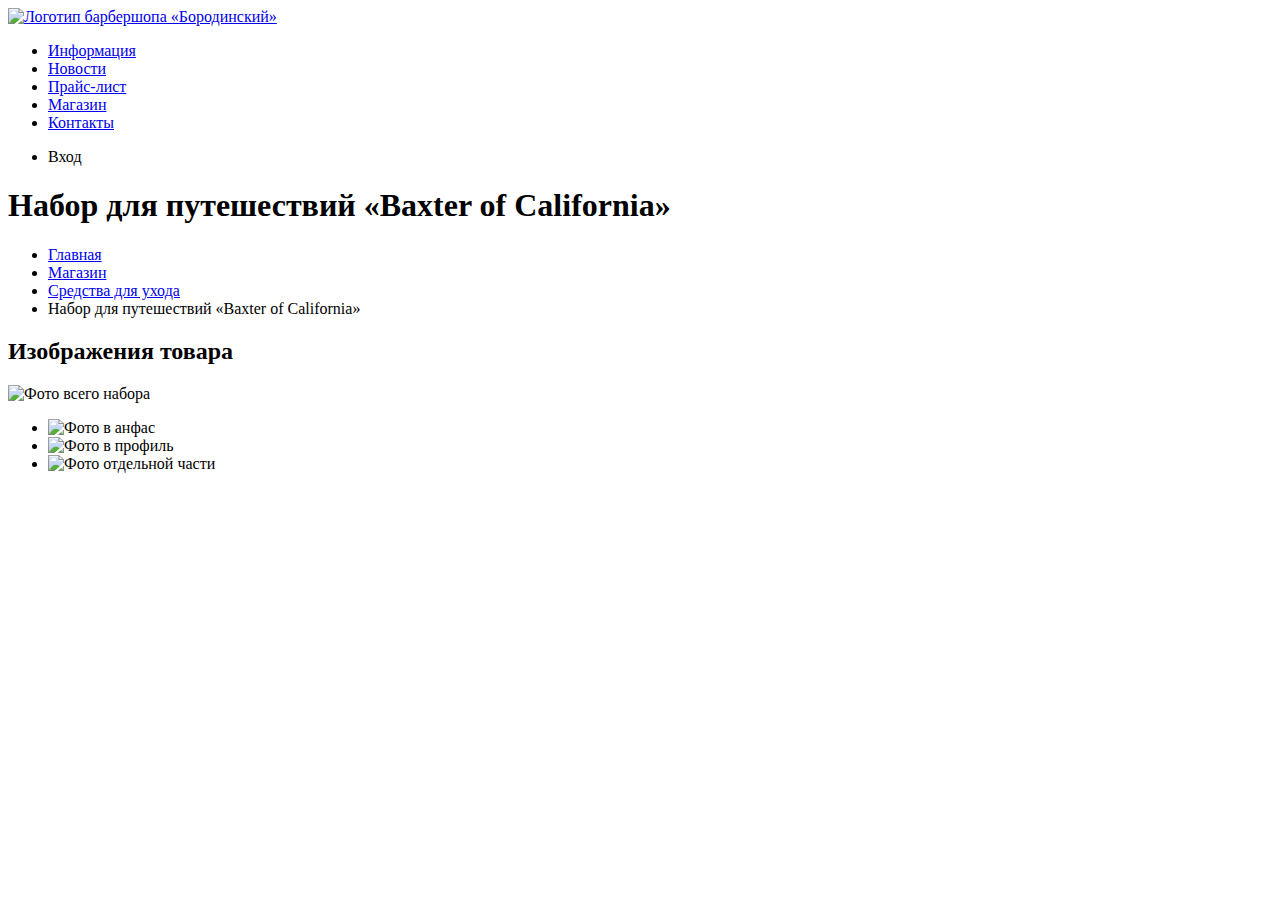
==== catalog-item.html @ 1a8fc455 "add list" ====
<!DOCTYPE html>
<html lang="ru">
  <head>
    <meta charset="utf-8">
    <title></title>
  </head>
  <body>
	<header class="main-header">
      <nav class="main-navigation">
        <a class="main-header-logo" href="index.html">
          <img src="img/logo.svg" width="111" height="24" alt="Логотип барбершопа «Бородинский»">
        </a>
        <ul class="site-navigation">
          <li><a href="info.html">Информация</a></li>
          <li><a href="news.html">Новости</a></li>
          <li><a href="price.html">Прайс-лист</a></li>
           <li class="site-navigation-current"><a href="catalog.html">Магазин</a></li>
          <li><a href="contacts.html">Контакты</a></li>
        </ul>
        <ul class="user-navigation">
          <li class="login-link">Вход</li>
        </ul>
      </nav>
    </header>
	<main class="container">
      <h1 class="page-title">Набор для путешествий «Baxter of California»</h1>
      
      <ul class="breadcrumbs">
        <li><a href="index.html">Главная</a></li>
        <li><a href="#">Магазин</a></li>
        <li><a href="#">Средства для ухода</a></li>
        <li class="breadcrumbs-current">Набор для путешествий «Baxter of California»</li>
      </ul>
	  
	  <section class="product-photos">
        <h2 class="visually-hidden">Изображения товара</h2>
        <p class="product-photo-full">
          <img src="img/product-big.jpg" width="460" height="498" alt="Фото всего набора">
        </p>
		<ul class="product-photo-preview">
          <li><img src="img/product-small-1.jpg" width="140" height="149" alt="Фото в анфас"></li>
          <li><img src="img/product-small-2.jpg" width="140" height="149" alt="Фото в профиль"></li>
          <li><img src="img/product-small-3.jpg" width="140" height="149" alt="Фото отдельной части"></li>
        </ul>
      </section>
    
	
	</main> 
  </body>
</html>
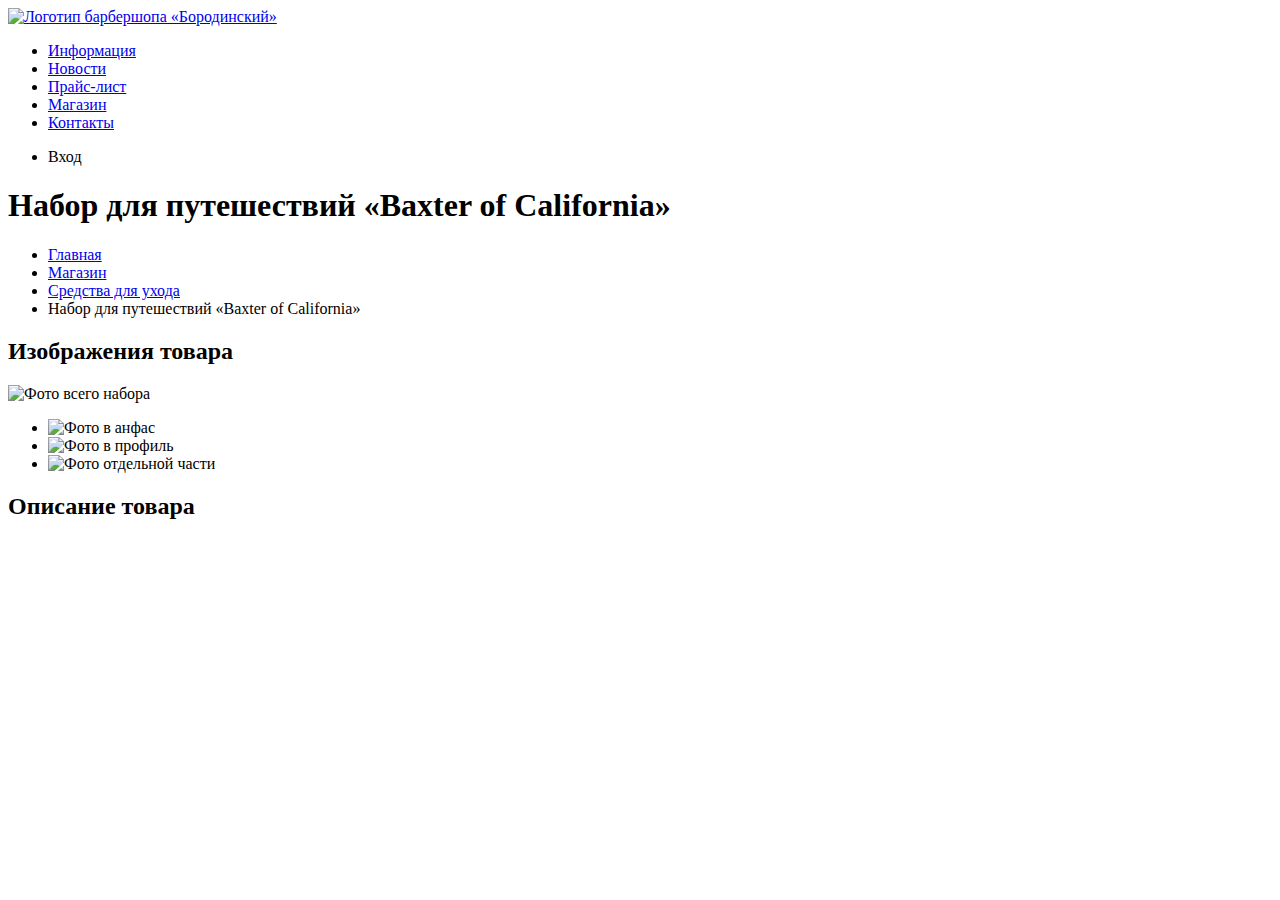
==== commit 756ceba9: "section product-info" ====
--- a/catalog-item.html
+++ b/catalog-item.html
@@ -43,8 +43,12 @@
           <li><img src="img/product-small-3.jpg" width="140" height="149" alt="Фото отдельной части"></li>
         </ul>
       </section>
+	  
+	  <section class="product-info">
+        <h2 class="visually-hidden">Описание товара</h2>
+        
+      </section>
     
-	
 	</main> 
   </body>
 </html>
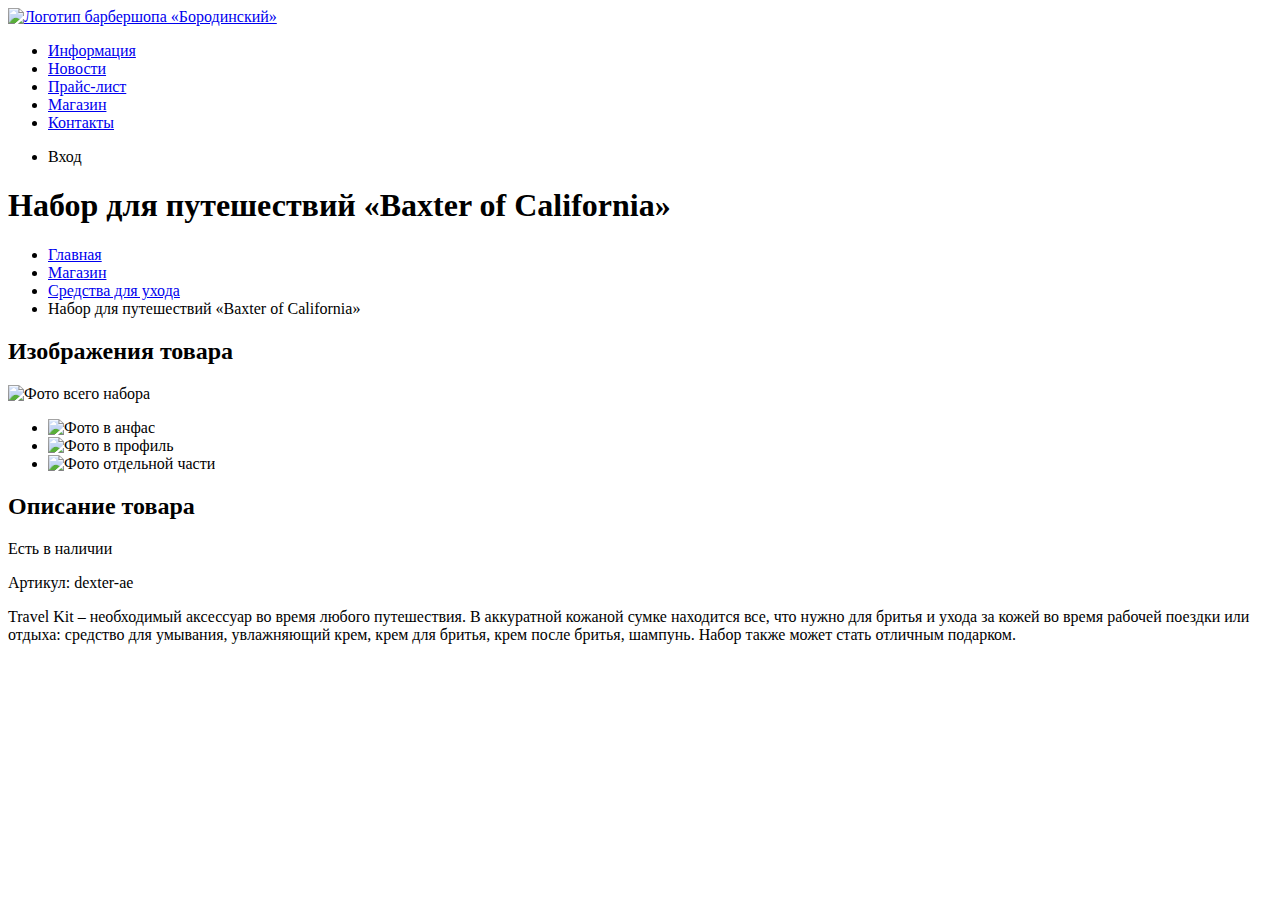
==== commit 300fafce: "info" ====
--- a/catalog-item.html
+++ b/catalog-item.html
@@ -46,7 +46,13 @@
 	  
 	  <section class="product-info">
         <h2 class="visually-hidden">Описание товара</h2>
-        
+        <p class="product-availability">Есть в наличии</p>
+        <p class="product-article">Артикул: dexter-ae</p>
+        <p class="product-text">Travel Kit – необходимый аксессуар во время любого путешествия. 
+		В аккуратной кожаной сумке находится все, что нужно для бритья и ухода за кожей во время 
+		рабочей поездки или отдыха: средство для умывания, увлажняющий крем, крем для бритья, крем после бритья, шампунь. 
+		Набор также может стать отличным подарком.
+		</p>
       </section>
     
 	</main> 
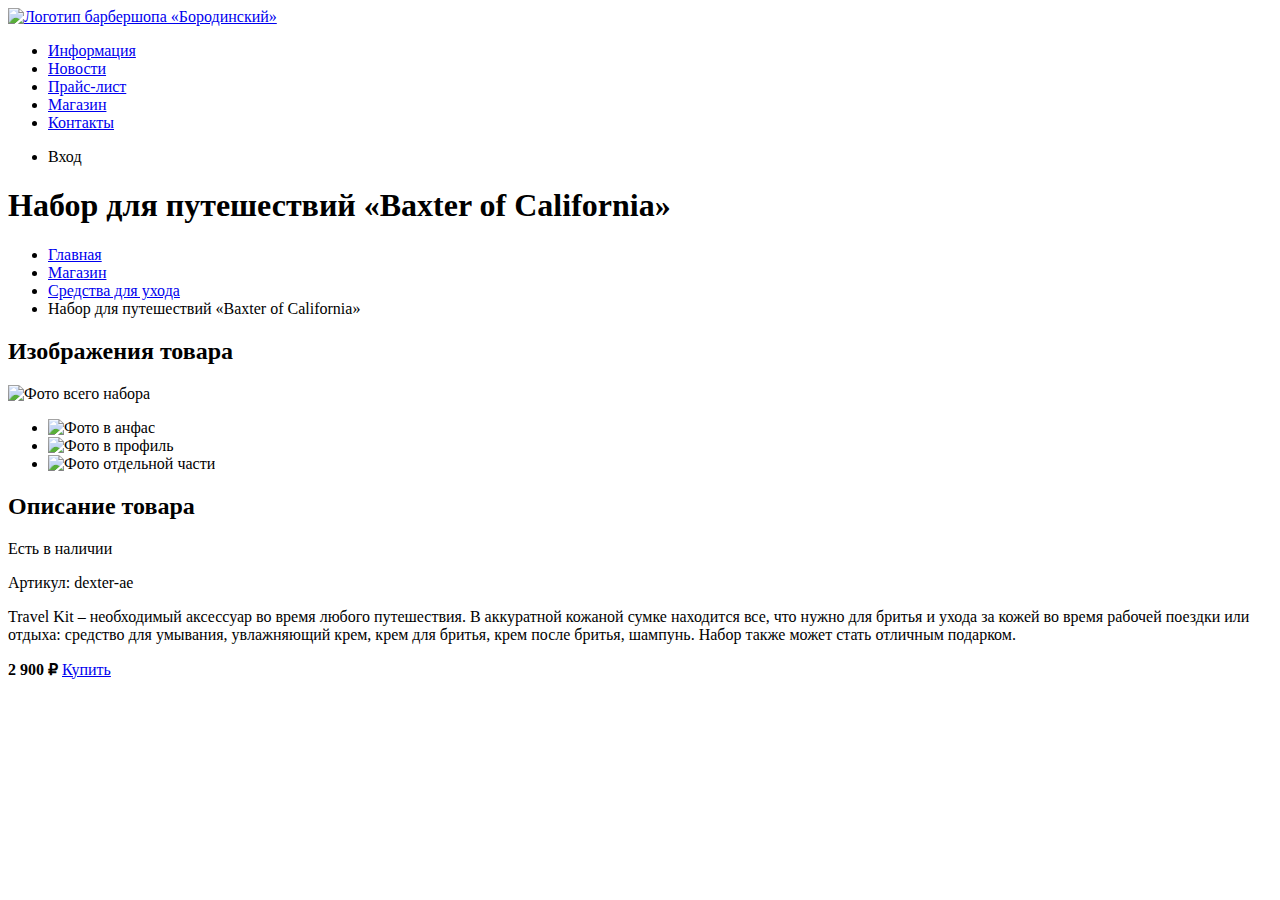
==== commit 1a287a95: "price" ====
--- a/catalog-item.html
+++ b/catalog-item.html
@@ -53,6 +53,10 @@
 		рабочей поездки или отдыха: средство для умывания, увлажняющий крем, крем для бритья, крем после бритья, шампунь. 
 		Набор также может стать отличным подарком.
 		</p>
+		<p class="product-price">
+          <b>2 900 ₽</b>
+          <a class="button" href="#">Купить</a>
+        </p>
       </section>
     
 	</main> 
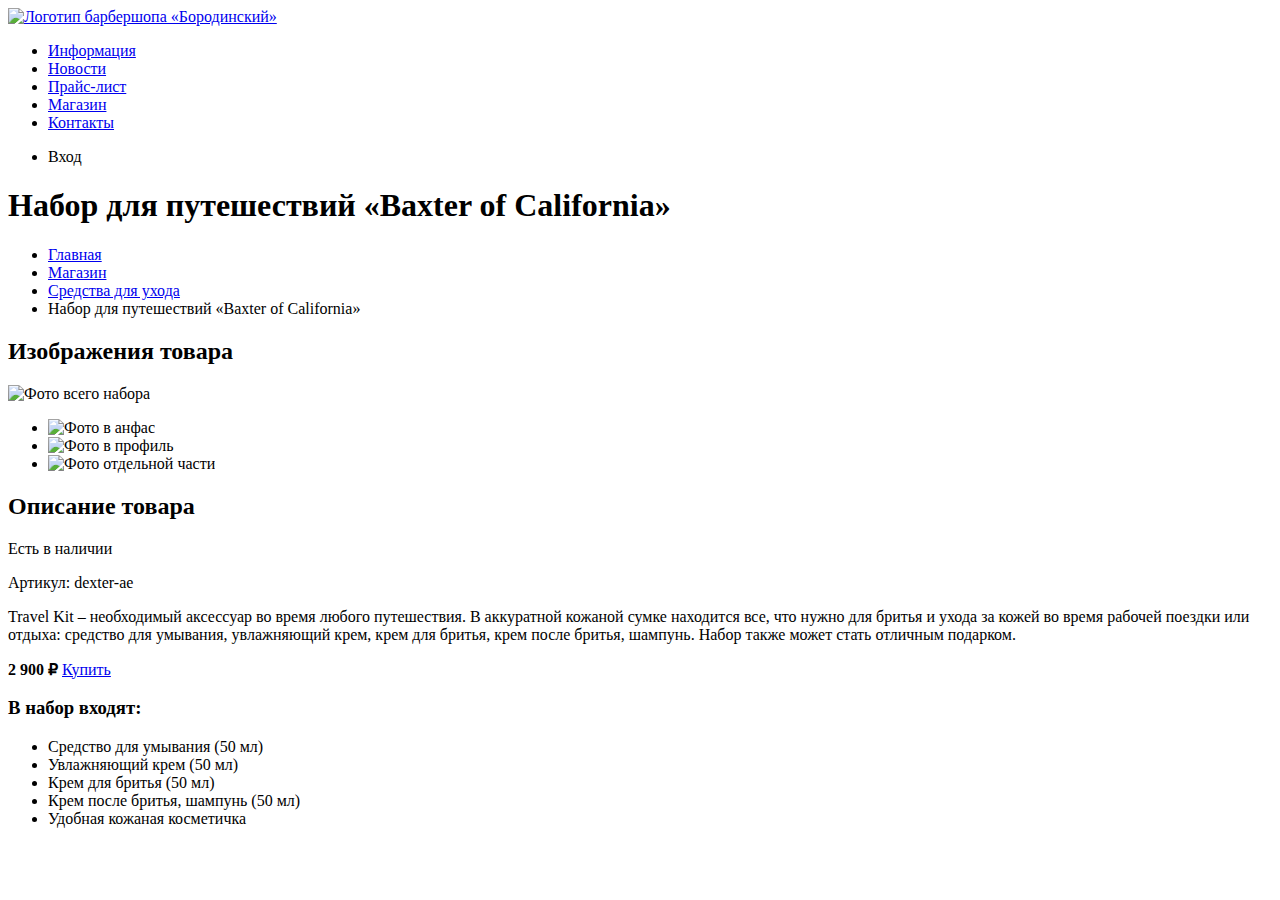
==== commit 2c562020: "h3 and list" ====
--- a/catalog-item.html
+++ b/catalog-item.html
@@ -57,6 +57,14 @@
           <b>2 900 ₽</b>
           <a class="button" href="#">Купить</a>
         </p>
+		<h3>В набор входят:</h3>
+		<ul>
+          <li>Средство для умывания (50 мл)</li>
+          <li>Увлажняющий крем (50 мл)</li>
+          <li>Крем для бритья (50 мл)</li>
+          <li>Крем после бритья, шампунь (50 мл)</li>
+          <li>Удобная кожаная косметичка</li>
+        </ul>
       </section>
     
 	</main> 
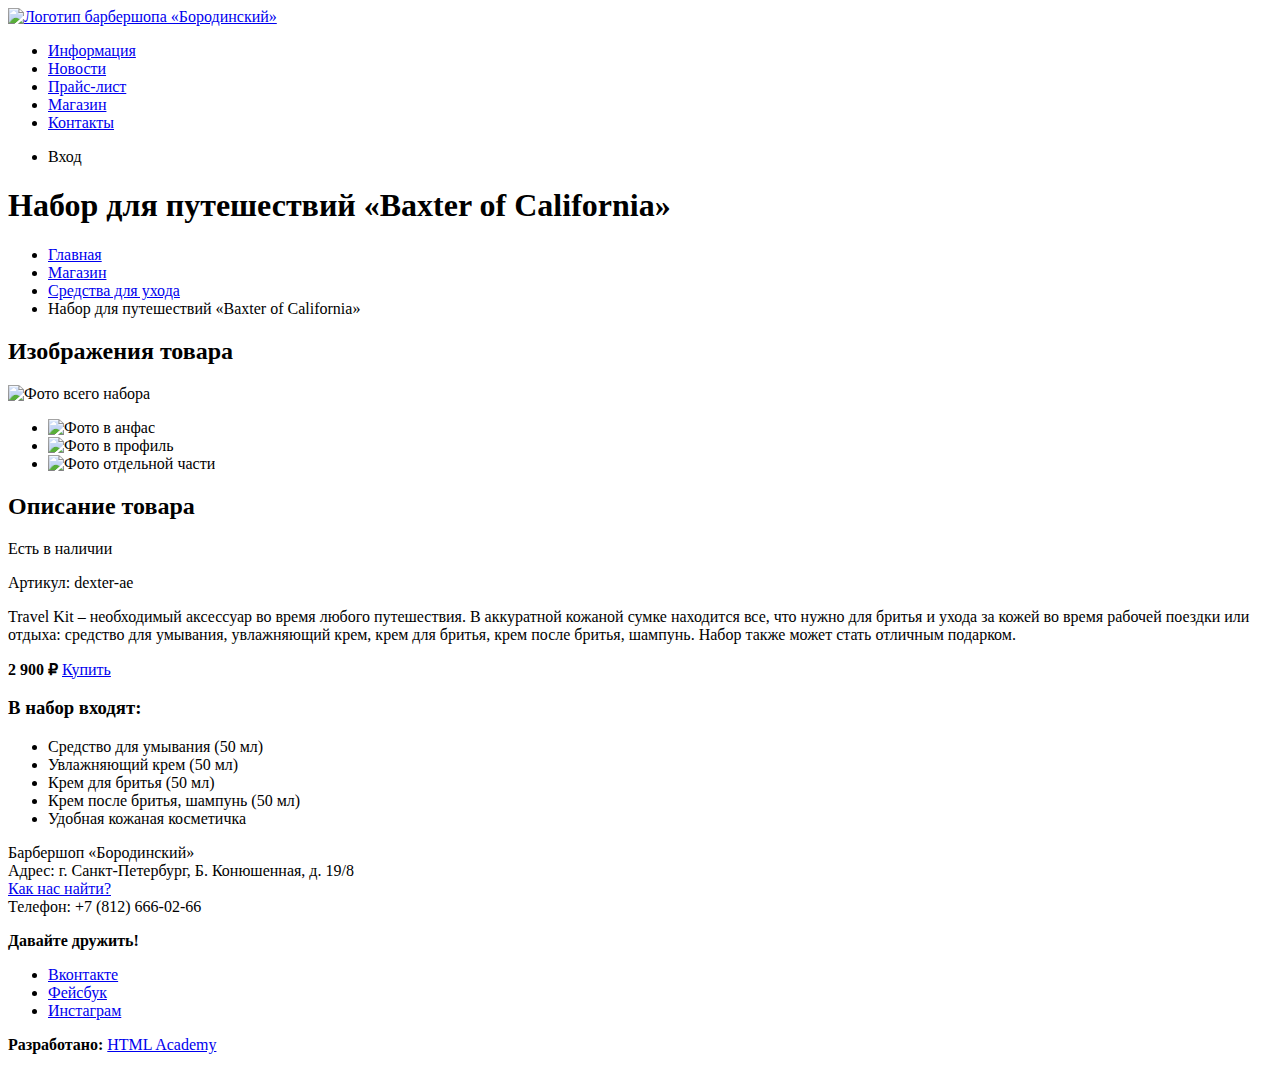
==== commit ab8c23b5: "footer" ====
--- a/catalog-item.html
+++ b/catalog-item.html
@@ -67,6 +67,27 @@
         </ul>
       </section>
     
-	</main> 
+	</main>
+	
+	<footer class="main-footer">
+      <p class="footer-contacts">
+        Барбершоп «Бородинский»<br>
+        Адрес: г. Санкт-Петербург, Б. Конюшенная, д. 19/8<br>
+        <a href="map.html">Как нас найти?</a><br>
+        Телефон: +7 (812) 666-02-66
+      </p>
+      <div class="footer-social">
+        <b>Давайте дружить!</b>
+        <ul>
+          <li><a class="social-button" href="#">Вконтакте</a></li>
+          <li><a class="social-button" href="#">Фейсбук</a></li>
+          <li><a class="social-button" href="#">Инстаграм</a></li>
+        </ul>
+      </div>
+      <p class="footer-copyright">
+        <b>Разработано:</b> <a class="button" href="https://htmlacademy.ru">HTML Academy</a>
+      </p>
+    </footer>
+	
   </body>
 </html>
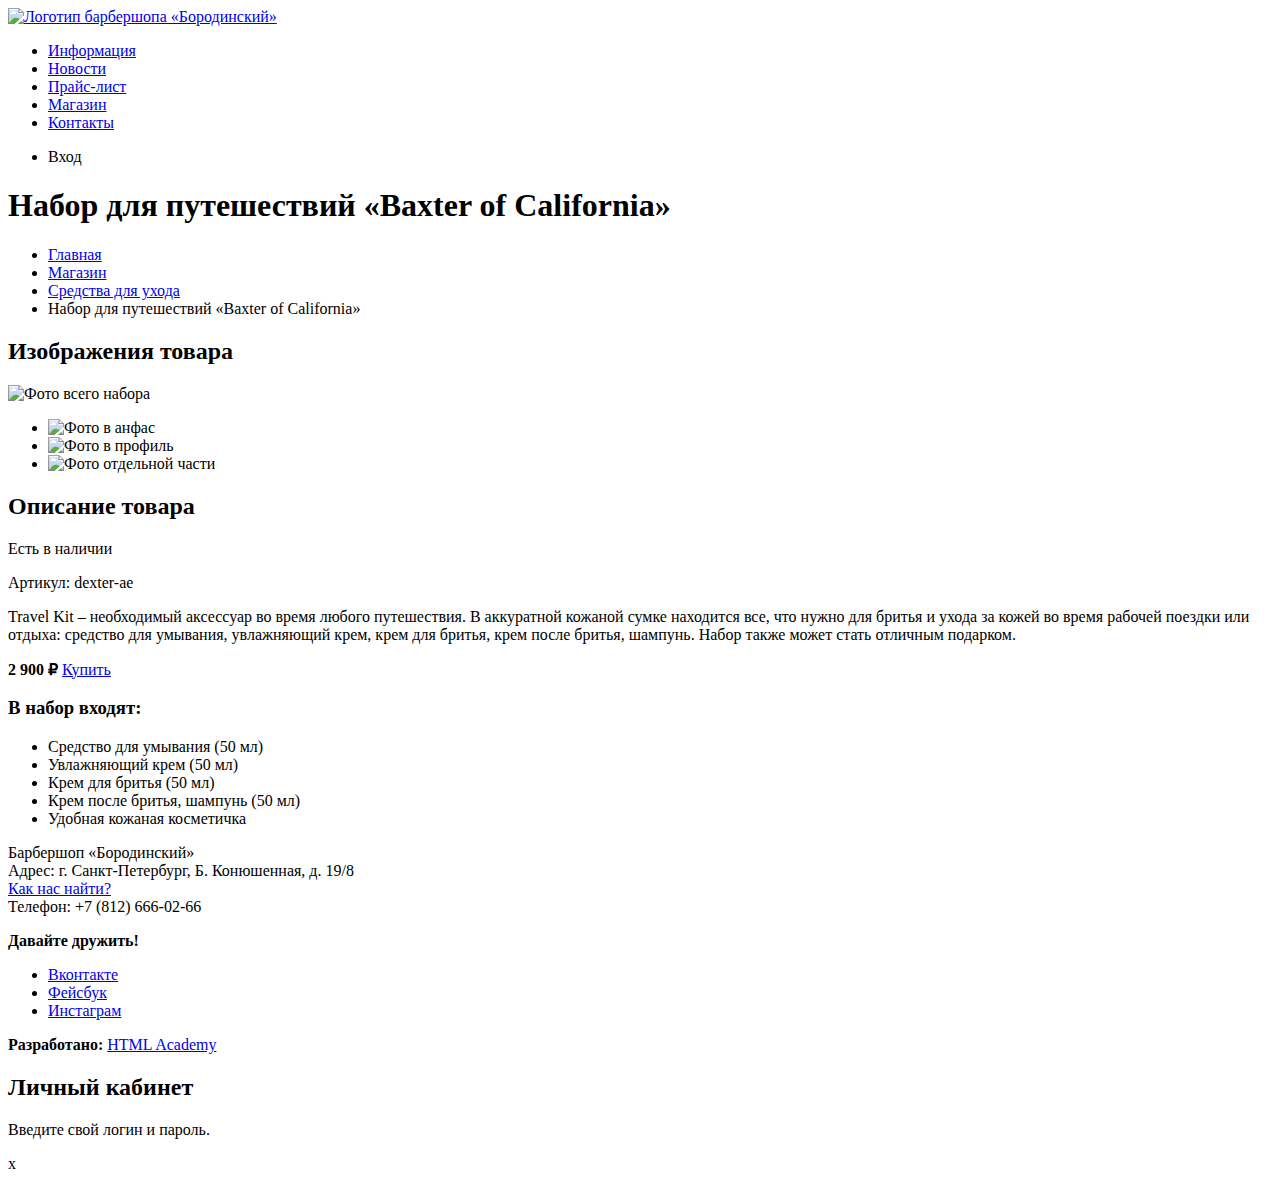
==== commit c841b585: "tab and backspace" ====
--- a/catalog-item.html
+++ b/catalog-item.html
@@ -5,7 +5,7 @@
     <title></title>
   </head>
   <body>
-	<header class="main-header">
+    <header class="main-header">
       <nav class="main-navigation">
         <a class="main-header-logo" href="index.html">
           <img src="img/logo.svg" width="111" height="24" alt="Логотип барбершопа «Бородинский»">
@@ -22,7 +22,8 @@
         </ul>
       </nav>
     </header>
-	<main class="container">
+    <main class="container">
+      
       <h1 class="page-title">Набор для путешествий «Baxter of California»</h1>
       
       <ul class="breadcrumbs">
@@ -31,34 +32,30 @@
         <li><a href="#">Средства для ухода</a></li>
         <li class="breadcrumbs-current">Набор для путешествий «Baxter of California»</li>
       </ul>
-	  
-	  <section class="product-photos">
+      
+      <section class="product-photos">
         <h2 class="visually-hidden">Изображения товара</h2>
         <p class="product-photo-full">
           <img src="img/product-big.jpg" width="460" height="498" alt="Фото всего набора">
         </p>
-		<ul class="product-photo-preview">
+        <ul class="product-photo-preview">
           <li><img src="img/product-small-1.jpg" width="140" height="149" alt="Фото в анфас"></li>
           <li><img src="img/product-small-2.jpg" width="140" height="149" alt="Фото в профиль"></li>
           <li><img src="img/product-small-3.jpg" width="140" height="149" alt="Фото отдельной части"></li>
         </ul>
       </section>
-	  
-	  <section class="product-info">
+      
+      <section class="product-info">
         <h2 class="visually-hidden">Описание товара</h2>
         <p class="product-availability">Есть в наличии</p>
         <p class="product-article">Артикул: dexter-ae</p>
-        <p class="product-text">Travel Kit – необходимый аксессуар во время любого путешествия. 
-		В аккуратной кожаной сумке находится все, что нужно для бритья и ухода за кожей во время 
-		рабочей поездки или отдыха: средство для умывания, увлажняющий крем, крем для бритья, крем после бритья, шампунь. 
-		Набор также может стать отличным подарком.
-		</p>
-		<p class="product-price">
+        <p class="product-text">Travel Kit – необходимый аксессуар во время любого путешествия. В аккуратной кожаной сумке находится все, что нужно для бритья и ухода за кожей во время рабочей поездки или отдыха: средство для умывания, увлажняющий крем, крем для бритья, крем после бритья, шампунь. Набор также может стать отличным подарком.</p>
+        <p class="product-price">
           <b>2 900 ₽</b>
           <a class="button" href="#">Купить</a>
         </p>
-		<h3>В набор входят:</h3>
-		<ul>
+        <h3>В набор входят:</h3>
+        <ul>
           <li>Средство для умывания (50 мл)</li>
           <li>Увлажняющий крем (50 мл)</li>
           <li>Крем для бритья (50 мл)</li>
@@ -66,10 +63,8 @@
           <li>Удобная кожаная косметичка</li>
         </ul>
       </section>
-    
-	</main>
-	
-	<footer class="main-footer">
+    </main>
+    <footer class="main-footer">
       <p class="footer-contacts">
         Барбершоп «Бородинский»<br>
         Адрес: г. Санкт-Петербург, Б. Конюшенная, д. 19/8<br>
@@ -88,6 +83,12 @@
         <b>Разработано:</b> <a class="button" href="https://htmlacademy.ru">HTML Academy</a>
       </p>
     </footer>
-	
+    
+    <section class="modal modal-login">
+      <h2>Личный кабинет</h2>
+      <p>Введите свой логин и пароль.</p>
+      <!-- Здесь будет форма -->
+      <span class="modal-close">x</span>
+    </section>
   </body>
 </html>
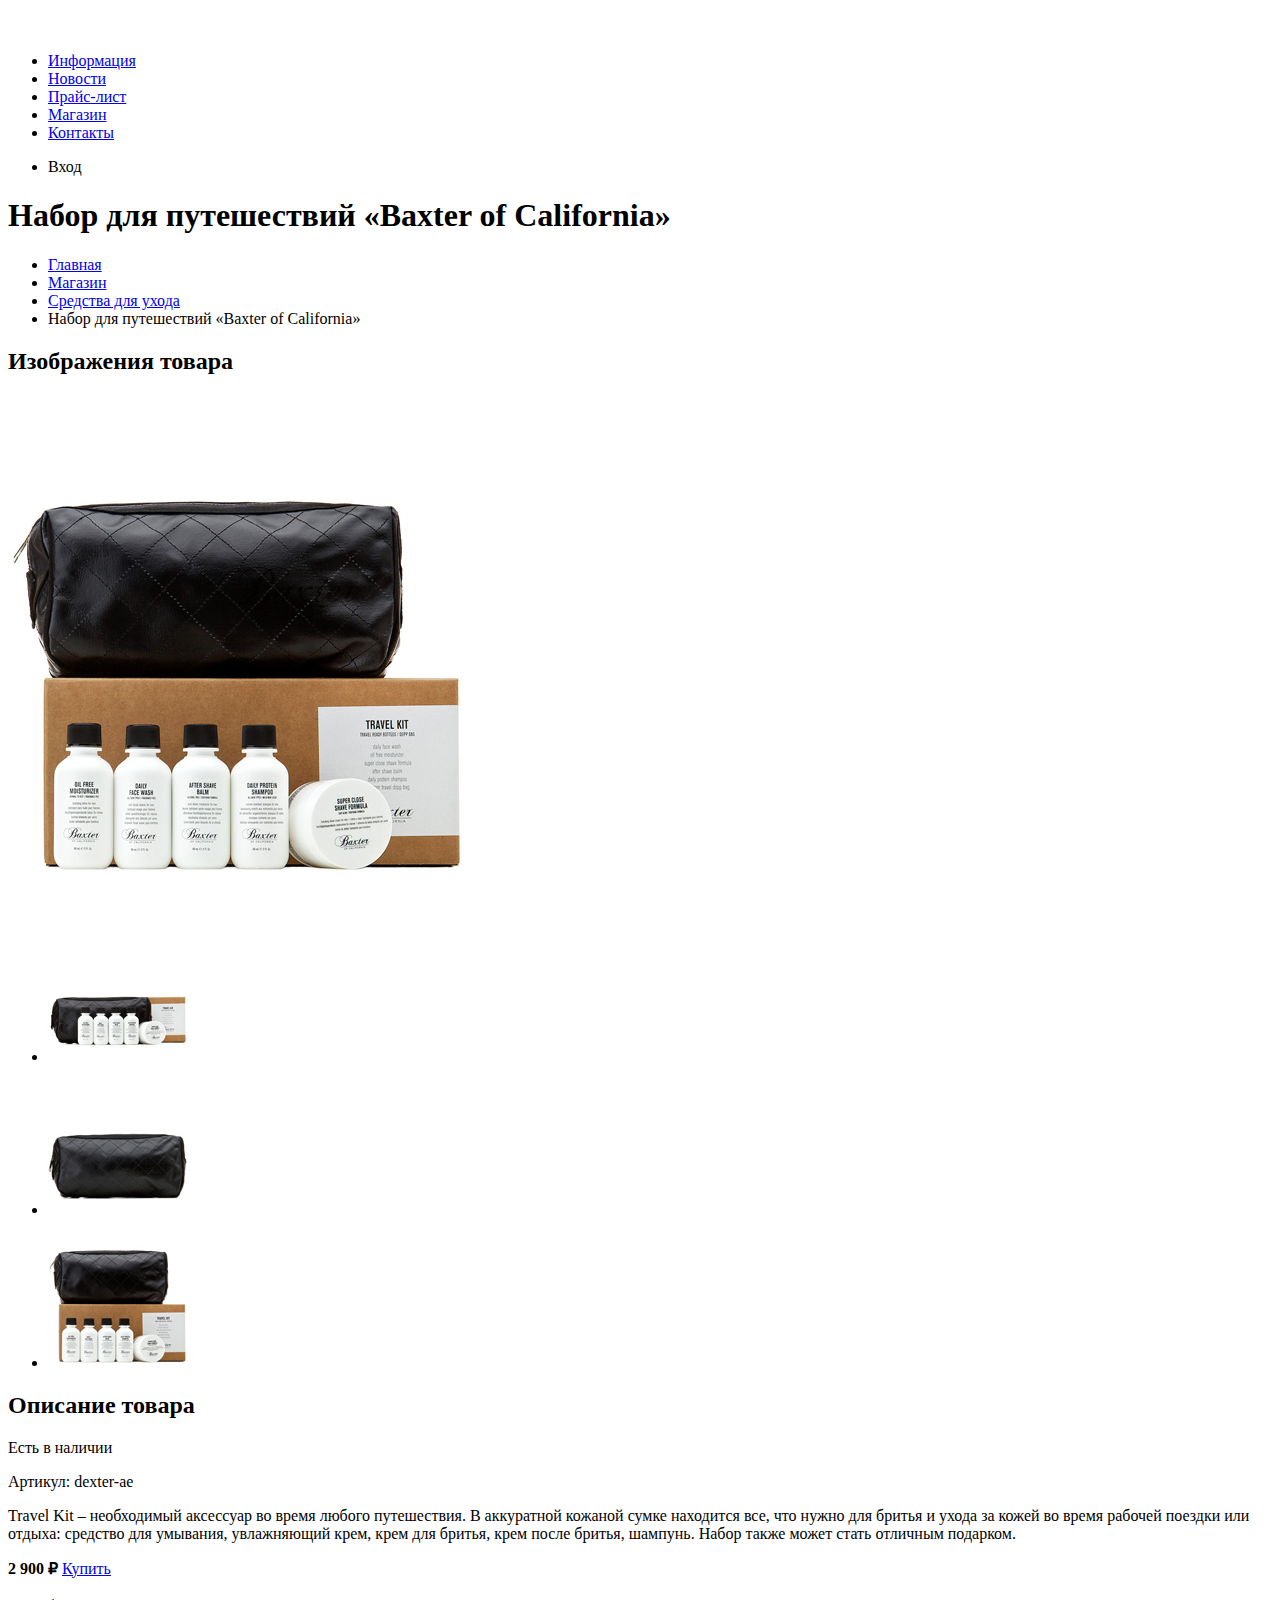
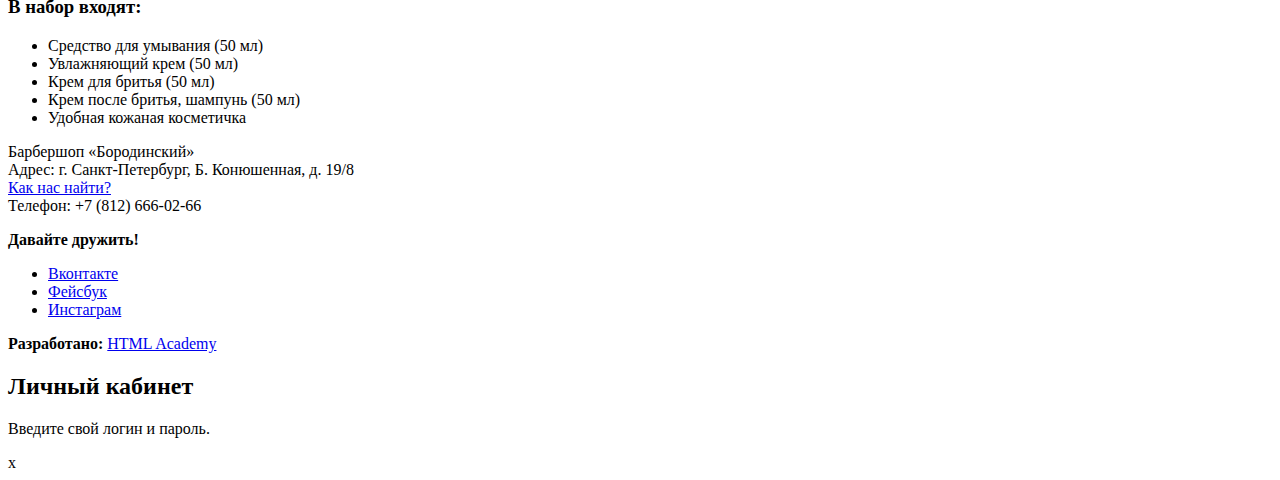
==== commit cb1ede2d: "add fonts style.css" ====
--- a/catalog-item.html
+++ b/catalog-item.html
@@ -3,6 +3,9 @@
   <head>
     <meta charset="utf-8">
     <title></title>
+    <link href="https://fonts.googleapis.com/css?family=PT+Sans+Narrow:400,700&amp;subset=latin,cyrillic" rel="stylesheet">
+    <link href="css/normalize.css" rel="stylesheet">
+    <link href="css/style.css" rel="stylesheet">
   </head>
   <body>
     <header class="main-header">
